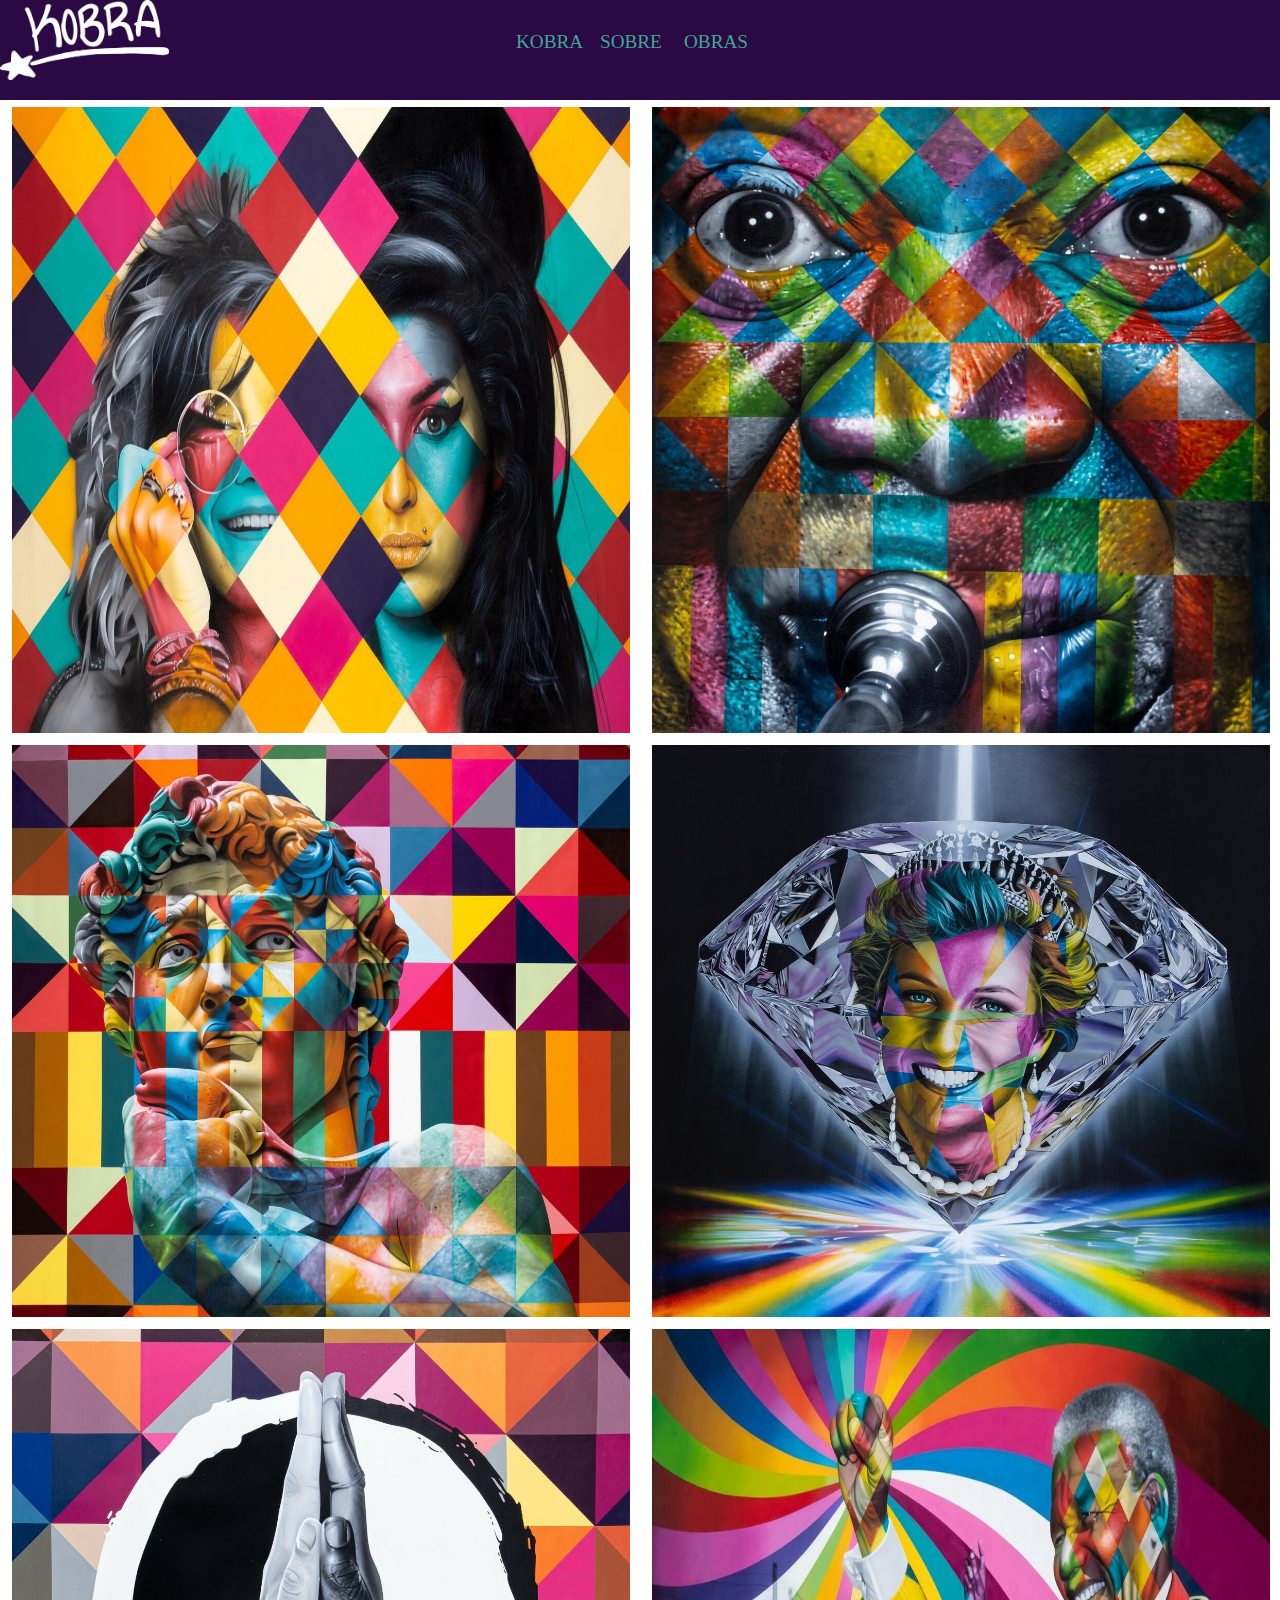
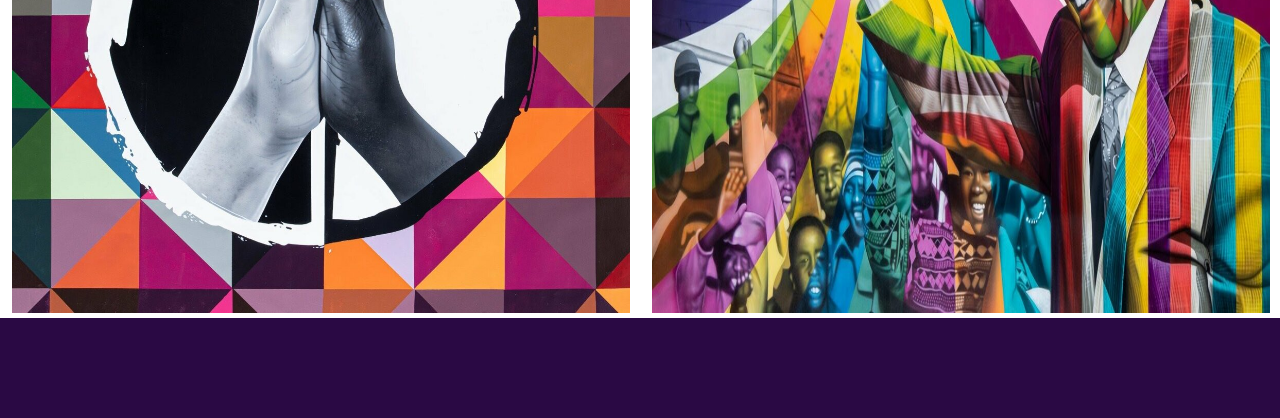
==== produtos.html @ bbe9aeb5 "github pages config 2" ====
<!DOCTYPE html>
<html lang="pt-br">

<head>
	<meta charset="UTF-8">
	<title>OBRAS</title>
	<link rel="stylesheet" href="style.css">
</head>

<body>
	<!-- Inicio do Cabecalho -->
	<header>
		<a href="index.html"><img id="kobralogo" src="Images/logo_kobra.png"></a>
		<nav class="navMenu">
			<a href="index.html">KOBRA</a>
			<a href="sobre.html">SOBRE</a>
			<a href="produtos.html">OBRAS</a>
			<div class="dot"></div>
		</nav>
	</header>
	<!-- Fim do Cabecalho  -->
	<section>
		<div>
			<div class="cards">
				<div  class="card">
					<img class="tela" src="Images/tela1.jpeg">
				</div>
				<div  class="card">
					<img class="tela" src="Images/tela2.jpeg">
				</div>
				<div  class="card">
					<img class="tela" src="Images/tela3.jpeg">
				</div>
				<div  class="card">
					<img class="tela" src="Images/tela4.jpeg">
				</div>
				<div  class="card">
					<img class="tela" src="Images/tela5.jpeg">
				</div>
				<div  class="card">
					<img class="tela" src="Images/tela6.jpeg">
				</div>
			</div>
		</div>
	</section>
	  <!-- INICIO RODAPE -->
	  <footer class="footer">

	  </footer>
	  <!-- FIM RODAPE -->
</body>

</html>
---- style.css ----
@import url("https://fonts.googleapis.com/css2?family=Montserrat:wght@400;500;600;700&display=swap");

* {
	margin: 0;
	padding: 0;
	-webkit-box-sizing: border-box;
	box-sizing: border-box;
}

header {
	height: 100px;
	width: 100%;
	background-color: #2A0944;
	color: #3FA796;
}

ul {
	list-style-type: none;
}




.navMenu {
	position: absolute;
	top: 5%;
	left: 50%;
	-webkit-transform: translate(-50%, -50%);
	transform: translate(-50%, -50%);
}

.navMenu a {
	color: #3FA796;
	text-decoration: none;
	font-size: 1.2em;
	text-transform: uppercase;
	font-weight: 500;
	display: inline-block;
	width: 80px;
	-webkit-transition: all 0.2s ease-in-out;
	transition: all 0.2s ease-in-out;
}

.navMenu a:hover {
	color: #FEC260;
}

.navMenu .dot {
	width: 6px;
	height: 6px;
	background: #FEC260;
	border-radius: 50%;
	opacity: 0;
	-webkit-transform: translateX(30px);
	transform: translateX(30px);
	-webkit-transition: all 0.2s ease-in-out;
	transition: all 0.2s ease-in-out;
}

.navMenu a:nth-child(1):hover~.dot {
	-webkit-transform: translateX(30px);
	transform: translateX(30px);
	-webkit-transition: all 0.2s ease-in-out;
	transition: all 0.2s ease-in-out;
	opacity: 1;
}

.navMenu a:nth-child(2):hover~.dot {
	-webkit-transform: translateX(110px);
	transform: translateX(110px);
	-webkit-transition: all 0.2s ease-in-out;
	transition: all 0.2s ease-in-out;
	opacity: 1;
}

.navMenu a:nth-child(3):hover~.dot {
	-webkit-transform: translateX(200px);
	transform: translateX(200px);
	-webkit-transition: all 0.2s ease-in-out;
	transition: all 0.2s ease-in-out;
	opacity: 1;
}

.navMenu a:nth-child(4):hover~.dot {
	-webkit-transform: translateX(285px);
	transform: translateX(285px);
	-webkit-transition: all 0.2s ease-in-out;
	transition: all 0.2s ease-in-out;
	opacity: 1;
}

#kobralogo{
	height: 80px;
	weight: 40px;
	display: flex;
	align-items: center;
	justify-content: space-between;
}

#kobraperfil{
	height: 100%;
	width: 100%;
	display: flex;
	align-items: center;
	justify-content: space-between;
}

#site{
	height: 100%;
	width: 100%;
	display: flex;
	align-items: center;
	justify-content: space-between;
}

.logo{
	left: auto;
	padding: 1;
}
.footer {
  position: relative;
  float: left;
  height: 100px;
  width: 100%;
  background-color: #2A0944;
  color: #3FA796;
}

.section{
	background-color: #ffffff;
}


.cards {
    display: grid;
    grid-template-columns: 1fr 1fr;
    height: 100%;
    width: 100%;
}

.text {
    height: 100%;
    display: flex;
    text-align: justify;
	font-size: 20pt;
}

.card {
    width: auto;
    height: auto;
    margin-top: 2px;
    margin-left: 2px;
    border-radius: 10px;
    border: 0px solid;
    padding: 5px 10px;
    
    display: flex;
    flex-direction: column;
}

.tela{
	height: 100%;
	width: 100%;
	display: flex;
	align-items: center;
	justify-content: space-between;
}
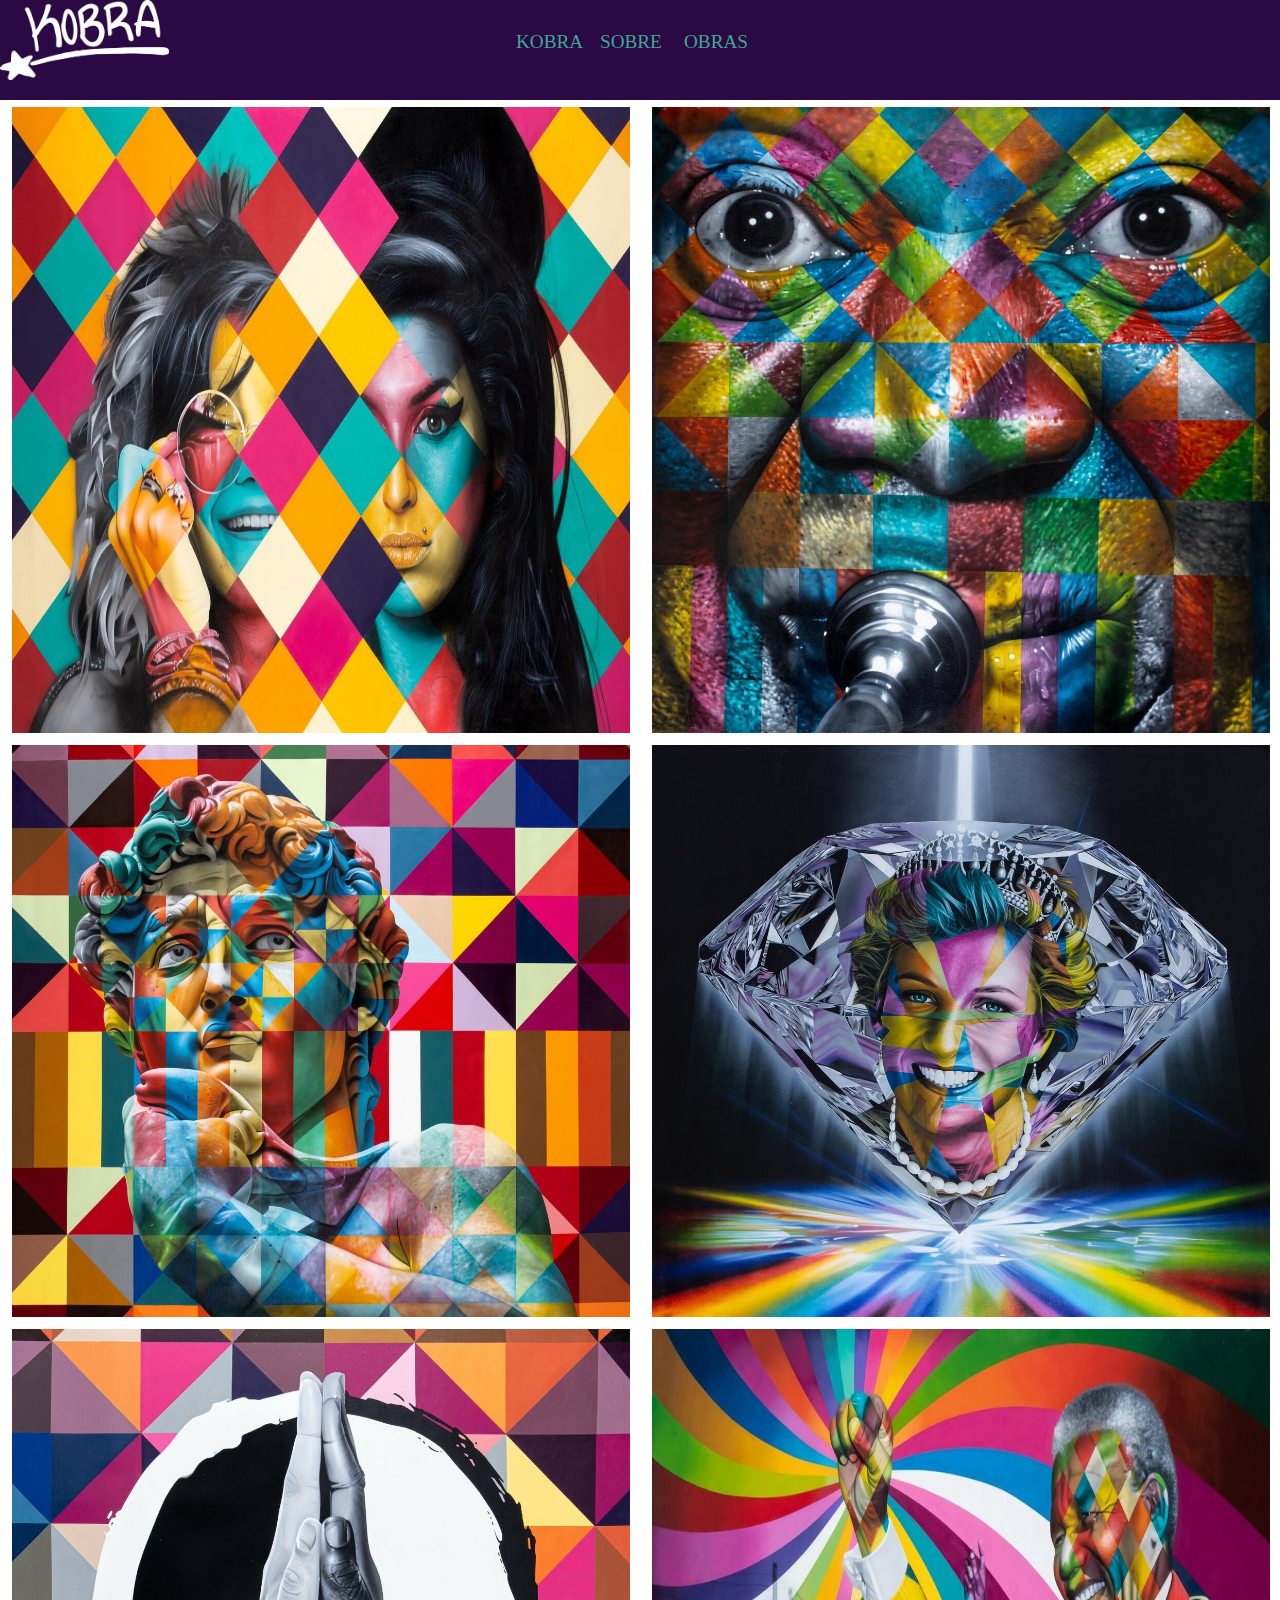
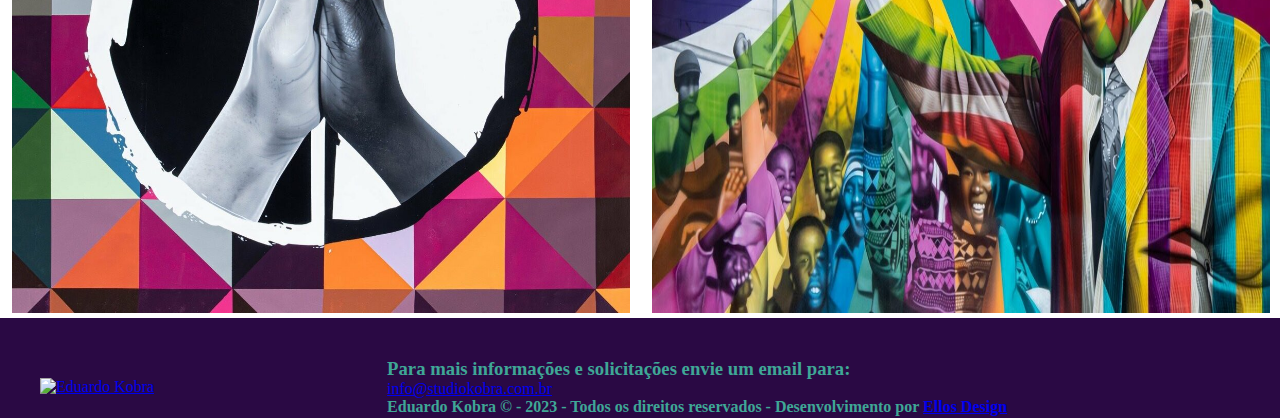
==== commit e8ab07af: "melhorando o footer" ====
--- a/produtos.html
+++ b/produtos.html
@@ -45,7 +45,36 @@
 	</section>
 	  <!-- INICIO RODAPE -->
 	  <footer class="footer">
-
+		<div class="container">
+			<div class="footer-content">
+		
+			  <!-- LOGO -->
+			  <div class="footer-bloco footer-logo">
+		
+				<a href="https://www.eduardokobra.com/" title="Eduardo Kobra">
+				  <img src="https://www.eduardokobra.com/uploads/img/loja_logo/26/d78bdd4ff51bdfb1906e8fbc40038c13.png" alt="Eduardo Kobra">
+				</a>
+		
+			  </div>
+			  <!-- //LOGO -->
+		
+			  <!-- TEXTO -->
+			  <div class="footer-bloco footer-texto">
+				<h3>Para mais informações e solicitações envie um email para:</h3>
+				<a href="mailto:info@studiokobra.com.br" class="footer-email"><i class="far fa-envelope"></i> info@studiokobra.com.br</a>
+				<h4>Eduardo Kobra © - 2023 - Todos os direitos reservados - Desenvolvimento por <a href="https://www.ellosdesign.com.br/" target="_blank">Ellos Design</a></h4>
+			  </div>
+			  <!-- //TEXTO -->
+		
+			  <!-- REDES SOCIAIS -->
+			  <div class="footer-bloco redes-sociais">
+						  <a href="https://www.facebook.com/kobrastreetart/" target="_blank" class="facebook" title="Facebook"><i class="fab fa-facebook-f"></i></a>
+										  <a href="https://www.instagram.com/kobrastreetart/" target="_blank" class="instagram" title="Instagram"><i class="fab fa-instagram"></i></a>
+							  </div>
+			  <!-- //REDES SOCIAIS -->
+		
+			</div>
+		  </div>
 	  </footer>
 	  <!-- FIM RODAPE -->
 </body>
--- a/style.css
+++ b/style.css
@@ -106,8 +106,8 @@
 }
 
 #site{
-	height: 100%;
-	width: 100%;
+	height: 95%;
+	width: 95%;
 	display: flex;
 	align-items: center;
 	justify-content: space-between;
@@ -124,6 +124,12 @@
   width: 100%;
   background-color: #2A0944;
   color: #3FA796;
+  position: relative;
+  float: left;
+  width: 100%;
+  padding: 40px 0;
+  overflow: hidden;
+
 }
 
 .section{
@@ -166,3 +172,22 @@
 	justify-content: space-between;
 }
 
+
+.container {
+    max-width: 1200px;
+    margin: 0px auto;
+    position: relative;
+}
+
+.footer-content {
+    display: -webkit-box;
+    display: -ms-flexbox;
+    display: flex;
+    -webkit-box-align: center;
+    -ms-flex-align: center;
+    align-items: center;
+    -webkit-box-pack: justify;
+    -ms-flex-pack: justify;
+    justify-content: space-between;
+}
+
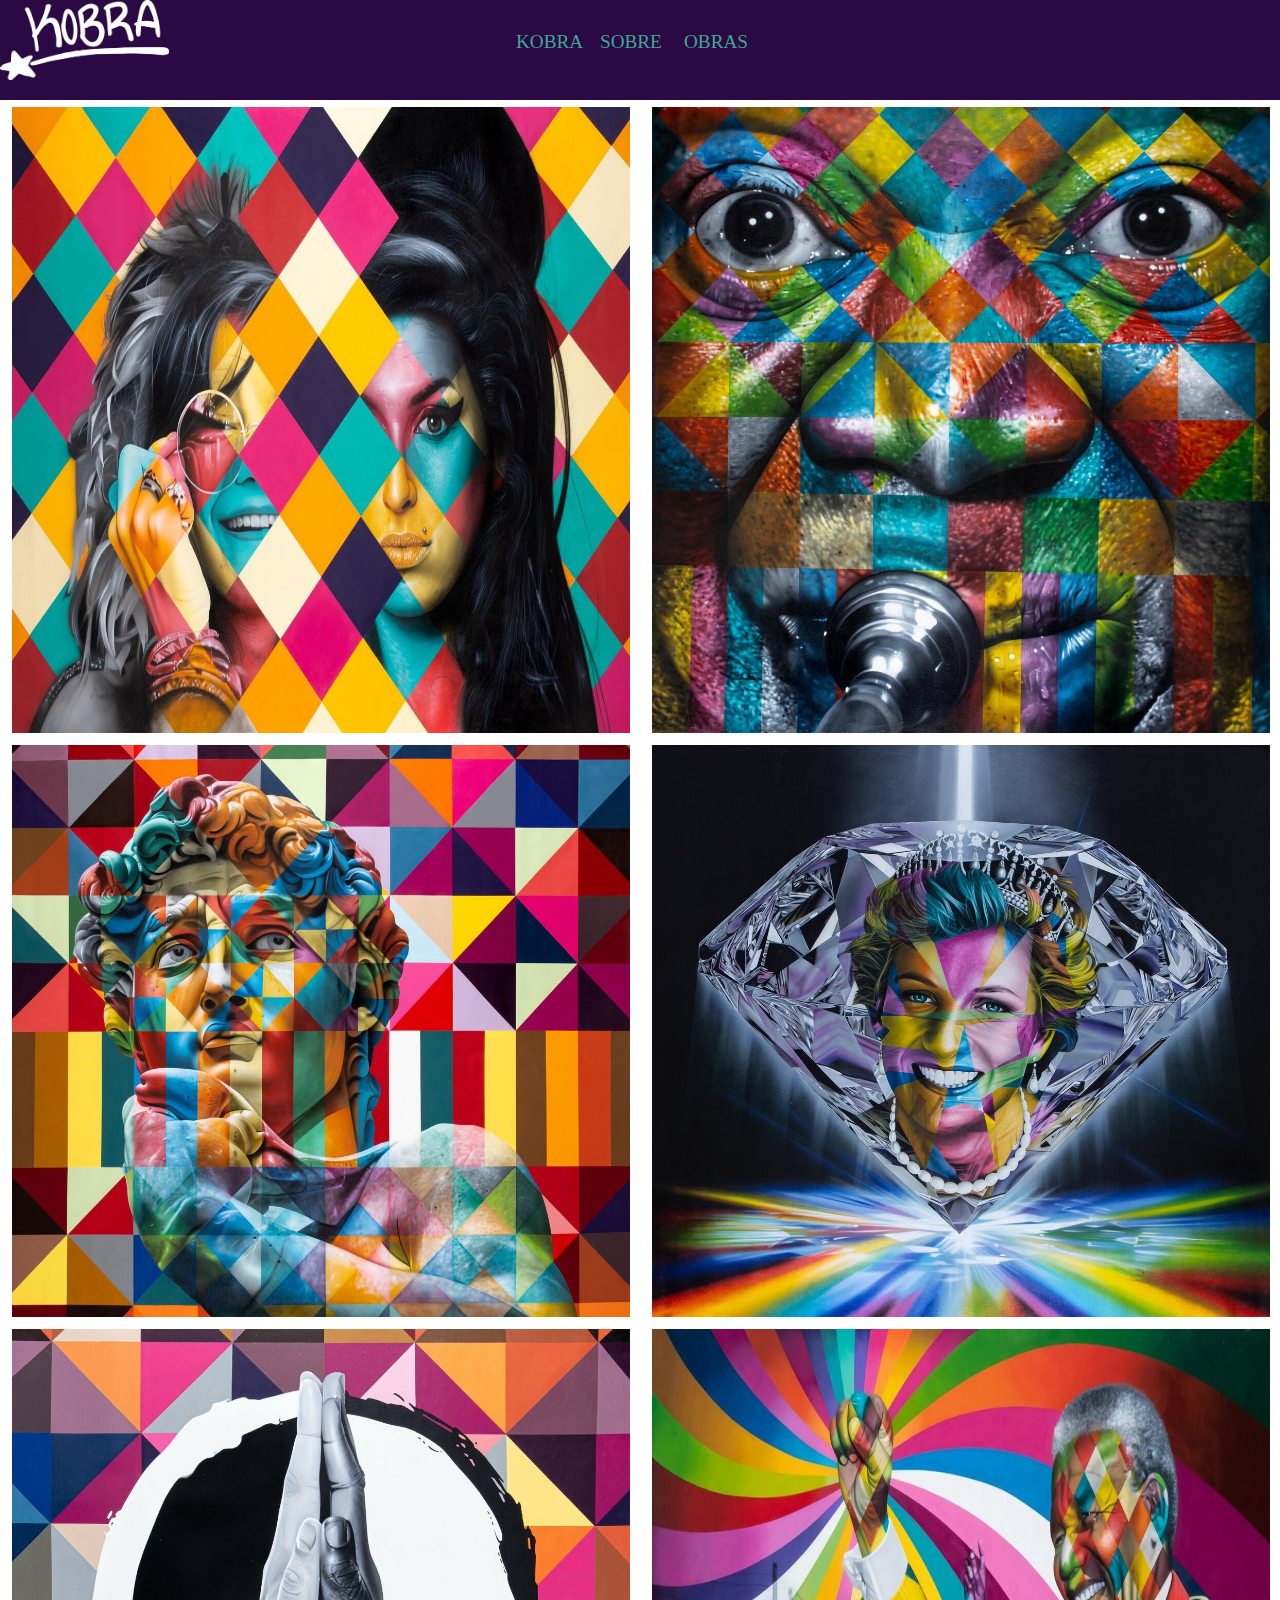
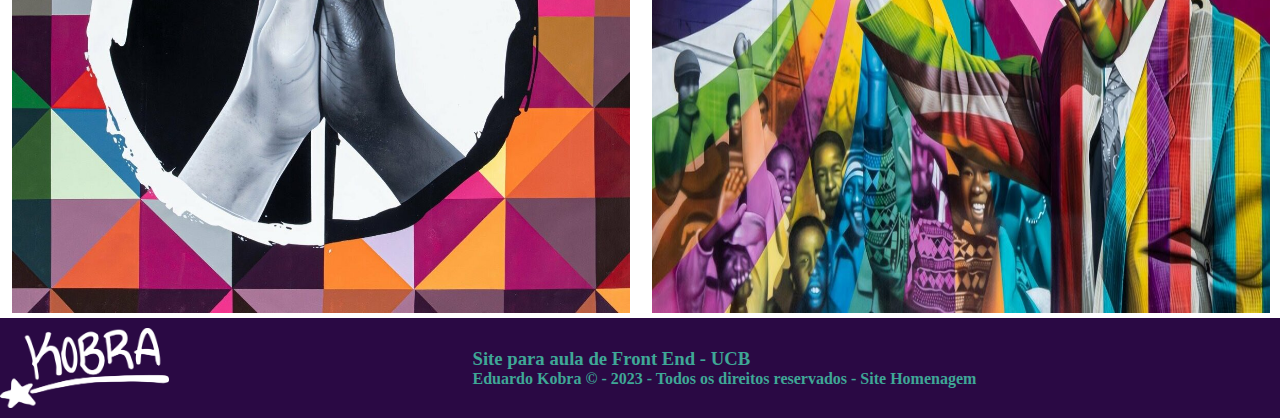
==== commit 35df55e5: "Finalizaçao do site" ====
--- a/produtos.html
+++ b/produtos.html
@@ -22,61 +22,59 @@
 	<section>
 		<div>
 			<div class="cards">
-				<div  class="card">
+				<div class="card">
 					<img class="tela" src="Images/tela1.jpeg">
 				</div>
-				<div  class="card">
+				<div class="card">
 					<img class="tela" src="Images/tela2.jpeg">
 				</div>
-				<div  class="card">
+				<div class="card">
 					<img class="tela" src="Images/tela3.jpeg">
 				</div>
-				<div  class="card">
+				<div class="card">
 					<img class="tela" src="Images/tela4.jpeg">
 				</div>
-				<div  class="card">
+				<div class="card">
 					<img class="tela" src="Images/tela5.jpeg">
 				</div>
-				<div  class="card">
+				<div class="card">
 					<img class="tela" src="Images/tela6.jpeg">
 				</div>
 			</div>
 		</div>
 	</section>
-	  <!-- INICIO RODAPE -->
-	  <footer class="footer">
+	<!-- INICIO RODAPE -->
+	<footer class="footer">
 		<div class="container">
 			<div class="footer-content">
-		
+	  
 			  <!-- LOGO -->
 			  <div class="footer-bloco footer-logo">
-		
-				<a href="https://www.eduardokobra.com/" title="Eduardo Kobra">
-				  <img src="https://www.eduardokobra.com/uploads/img/loja_logo/26/d78bdd4ff51bdfb1906e8fbc40038c13.png" alt="Eduardo Kobra">
-				</a>
-		
+				<a href="index.html"><img id="kobralogo" src="Images/logo_kobra.png"></a>
+	  
 			  </div>
 			  <!-- //LOGO -->
-		
+	  
 			  <!-- TEXTO -->
 			  <div class="footer-bloco footer-texto">
-				<h3>Para mais informações e solicitações envie um email para:</h3>
-				<a href="mailto:info@studiokobra.com.br" class="footer-email"><i class="far fa-envelope"></i> info@studiokobra.com.br</a>
-				<h4>Eduardo Kobra © - 2023 - Todos os direitos reservados - Desenvolvimento por <a href="https://www.ellosdesign.com.br/" target="_blank">Ellos Design</a></h4>
+				<h3>Site para aula de Front End - UCB </h3>
+				<h4>Eduardo Kobra © - 2023 - Todos os direitos reservados - Site Homenagem
 			  </div>
 			  <!-- //TEXTO -->
-		
+	  
 			  <!-- REDES SOCIAIS -->
 			  <div class="footer-bloco redes-sociais">
-						  <a href="https://www.facebook.com/kobrastreetart/" target="_blank" class="facebook" title="Facebook"><i class="fab fa-facebook-f"></i></a>
-										  <a href="https://www.instagram.com/kobrastreetart/" target="_blank" class="instagram" title="Instagram"><i class="fab fa-instagram"></i></a>
-							  </div>
+				<a href="https://www.facebook.com/kobrastreetart/" target="_blank" class="facebook" title="Facebook"><i
+					class="fab fa-facebook-f"></i></a>
+				<a href="https://www.instagram.com/kobrastreetart/" target="_blank" class="instagram" title="Instagram"><i
+					class="fab fa-instagram"></i></a>
+			  </div>
 			  <!-- //REDES SOCIAIS -->
-		
+	  
 			</div>
 		  </div>
-	  </footer>
-	  <!-- FIM RODAPE -->
+	</footer>
+	<!-- FIM RODAPE -->
 </body>
 
 </html>--- a/style.css
+++ b/style.css
@@ -89,7 +89,7 @@
 	opacity: 1;
 }
 
-#kobralogo{
+#kobralogo {
 	height: 80px;
 	weight: 40px;
 	display: flex;
@@ -97,15 +97,15 @@
 	justify-content: space-between;
 }
 
-#kobraperfil{
-	height: 100%;
-	width: 100%;
-	display: flex;
-	align-items: center;
-	justify-content: space-between;
-}
-
-#site{
+#kobraperfil {
+	height: 100%;
+	width: 100%;
+	display: flex;
+	align-items: center;
+	justify-content: space-between;
+}
+
+#site {
 	height: 95%;
 	width: 95%;
 	display: flex;
@@ -113,58 +113,75 @@
 	justify-content: space-between;
 }
 
-.logo{
+.logo {
 	left: auto;
 	padding: 1;
 }
+
 .footer {
-  position: relative;
-  float: left;
-  height: 100px;
-  width: 100%;
-  background-color: #2A0944;
-  color: #3FA796;
-  position: relative;
-  float: left;
-  width: 100%;
-  padding: 40px 0;
-  overflow: hidden;
-
-}
-
-.section{
+	position: relative;
+	float: left;
+	height: 100px;
+	width: 100%;
+	background-color: #2A0944;
+	color: #3FA796;
+	position: relative;
+	float: left;
+	width: 100%;
+	padding: 10px 0;
+	overflow: hidden;
+
+}
+
+.section {
 	background-color: #ffffff;
 }
 
 
 .cards {
-    display: grid;
-    grid-template-columns: 1fr 1fr;
-    height: 100%;
-    width: 100%;
+	display: grid;
+	grid-template-columns: 1fr 1fr;
+	height: 100%;
+	width: 100%;
+}
+
+
+.card {
+	width: auto;
+	height: auto;
+	margin-top: 2px;
+	margin-left: 2px;
+	border-radius: 10px;
+	border: 0px solid;
+	padding: 5px 10px;
+
+	display: flex;
+	flex-direction: column;
 }
 
 .text {
-    height: 100%;
-    display: flex;
-    text-align: justify;
-	font-size: 20pt;
-}
-
-.card {
-    width: auto;
-    height: auto;
-    margin-top: 2px;
-    margin-left: 2px;
-    border-radius: 10px;
-    border: 0px solid;
-    padding: 5px 10px;
-    
-    display: flex;
-    flex-direction: column;
-}
-
-.tela{
+	height: 100%;
+	display: flex;
+	text-align: justify;
+
+	font-size: 28px;
+	line-height: 1.5;
+	color: #555555;
+	margin-top: 30px;
+	margin-right: 10px;
+}
+
+.home-text {
+	height: 100%;
+	display: flex;
+	text-align: justify;
+	font-size: 20px;
+	line-height: 1.5;
+	color: #555555;
+	margin-top: 30px
+}
+
+.tela {
 	height: 100%;
 	width: 100%;
 	display: flex;
@@ -174,20 +191,37 @@
 
 
 .container {
-    max-width: 1200px;
-    margin: 0px auto;
-    position: relative;
+	max-width: 0px auto;
+	margin: 0px auto;
+	position: relative;
 }
 
 .footer-content {
-    display: -webkit-box;
-    display: -ms-flexbox;
-    display: flex;
-    -webkit-box-align: center;
-    -ms-flex-align: center;
-    align-items: center;
-    -webkit-box-pack: justify;
-    -ms-flex-pack: justify;
-    justify-content: space-between;
-}
-
+	display: -webkit-box;
+	display: -ms-flexbox;
+	display: flex;
+	-webkit-box-align: center;
+	-ms-flex-align: center;
+	align-items: center;
+	-webkit-box-pack: justify;
+	-ms-flex-pack: justify;
+	justify-content: space-between;
+}
+
+.video {
+	display: flex;
+	justify-content: center;
+	align-items: center;
+	margin-top: 30px
+}
+
+.bt-yt {
+	background-color: #2A0944;
+	color: #ffffff;
+	text-decoration: none;
+	font-size: 22px;
+	font-weight: bold;
+	padding: 15px 30px;
+	border-radius: 5px;
+	transition: background-color 0.3s;
+}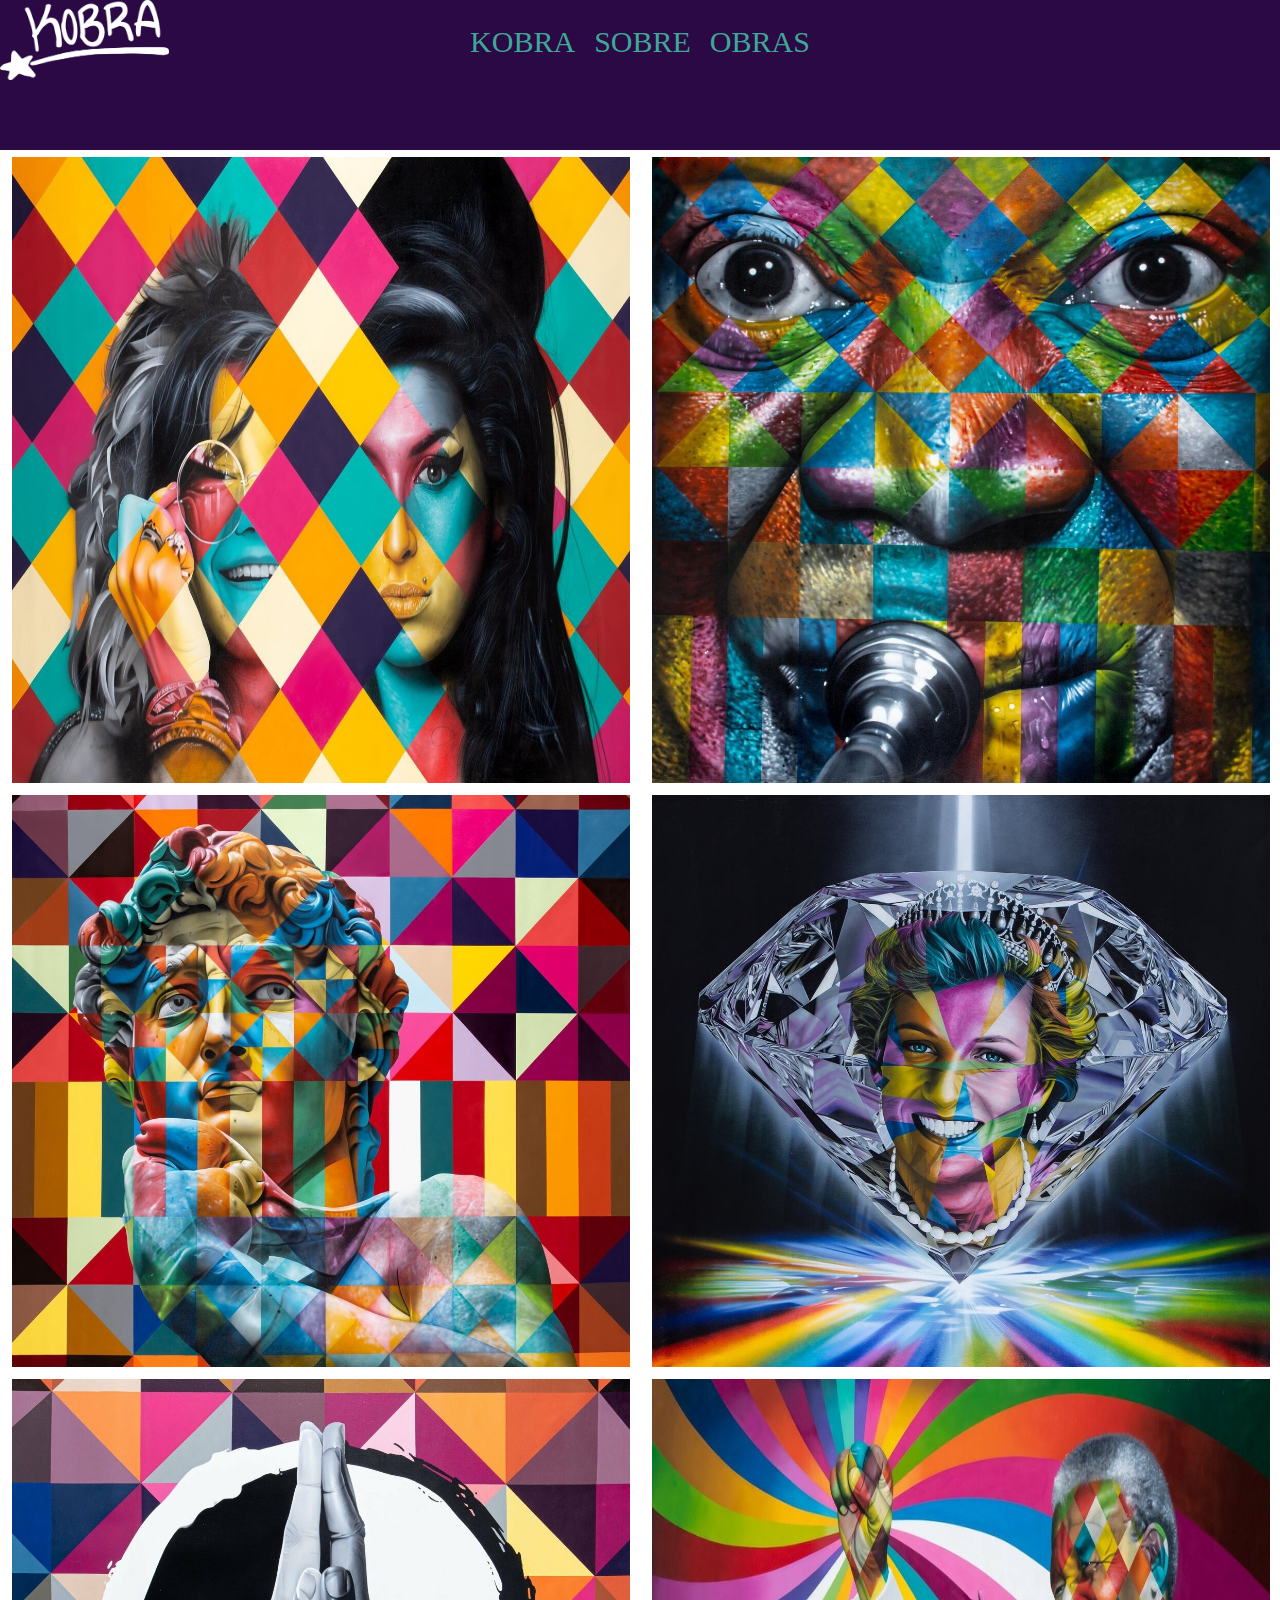
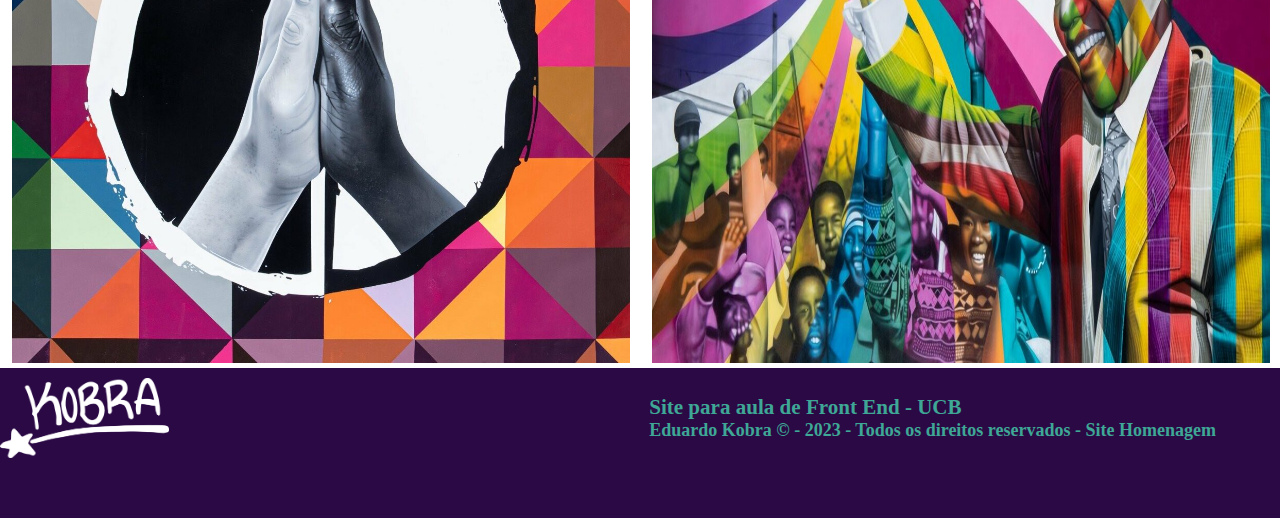
==== commit 8d12ba03: "Aumentar header e footer" ====
--- a/produtos.html
+++ b/produtos.html
@@ -12,9 +12,9 @@
 	<header>
 		<a href="index.html"><img id="kobralogo" src="Images/logo_kobra.png"></a>
 		<nav class="navMenu">
-			<a href="index.html">KOBRA</a>
-			<a href="sobre.html">SOBRE</a>
-			<a href="produtos.html">OBRAS</a>
+			<a href="index.html">&nbsp;KOBRA&nbsp;</a>
+			<a href="sobre.html">&nbsp;SOBRE&nbsp;</a>
+			<a href="produtos.html">&nbsp;OBRAS&nbsp;</a>
 			<div class="dot"></div>
 		</nav>
 	</header>
@@ -61,16 +61,7 @@
 				<h4>Eduardo Kobra © - 2023 - Todos os direitos reservados - Site Homenagem
 			  </div>
 			  <!-- //TEXTO -->
-	  
-			  <!-- REDES SOCIAIS -->
-			  <div class="footer-bloco redes-sociais">
-				<a href="https://www.facebook.com/kobrastreetart/" target="_blank" class="facebook" title="Facebook"><i
-					class="fab fa-facebook-f"></i></a>
-				<a href="https://www.instagram.com/kobrastreetart/" target="_blank" class="instagram" title="Instagram"><i
-					class="fab fa-instagram"></i></a>
-			  </div>
-			  <!-- //REDES SOCIAIS -->
-	  
+
 			</div>
 		  </div>
 	</footer>
--- a/style.css
+++ b/style.css
@@ -8,8 +8,8 @@
 }
 
 header {
-	height: 100px;
-	width: 100%;
+	height: 150px;
+	width: 150%;
 	background-color: #2A0944;
 	color: #3FA796;
 }
@@ -32,10 +32,10 @@
 .navMenu a {
 	color: #3FA796;
 	text-decoration: none;
-	font-size: 1.2em;
+	font-size: 30px;
 	text-transform: uppercase;
 	font-weight: 500;
-	display: inline-block;
+	/* display: inline-block; */
 	width: 80px;
 	-webkit-transition: all 0.2s ease-in-out;
 	transition: all 0.2s ease-in-out;
@@ -58,24 +58,24 @@
 }
 
 .navMenu a:nth-child(1):hover~.dot {
-	-webkit-transform: translateX(30px);
-	transform: translateX(30px);
+	-webkit-transform: translateX(55px);
+	transform: translateX(55px);
 	-webkit-transition: all 0.2s ease-in-out;
 	transition: all 0.2s ease-in-out;
 	opacity: 1;
 }
 
 .navMenu a:nth-child(2):hover~.dot {
-	-webkit-transform: translateX(110px);
-	transform: translateX(110px);
+	-webkit-transform: translateX(180px);
+	transform: translateX(180px);
 	-webkit-transition: all 0.2s ease-in-out;
 	transition: all 0.2s ease-in-out;
 	opacity: 1;
 }
 
 .navMenu a:nth-child(3):hover~.dot {
-	-webkit-transform: translateX(200px);
-	transform: translateX(200px);
+	-webkit-transform: translateX(295px);
+	transform: translateX(295px);
 	-webkit-transition: all 0.2s ease-in-out;
 	transition: all 0.2s ease-in-out;
 	opacity: 1;
@@ -121,8 +121,8 @@
 .footer {
 	position: relative;
 	float: left;
-	height: 100px;
-	width: 100%;
+	height: 150px;
+	width: 150px;
 	background-color: #2A0944;
 	color: #3FA796;
 	position: relative;
@@ -206,6 +206,11 @@
 	-webkit-box-pack: justify;
 	-ms-flex-pack: justify;
 	justify-content: space-between;
+}
+
+.footer-bloco{
+	padding-right: 5%;
+	font-size: 18px;
 }
 
 .video {
